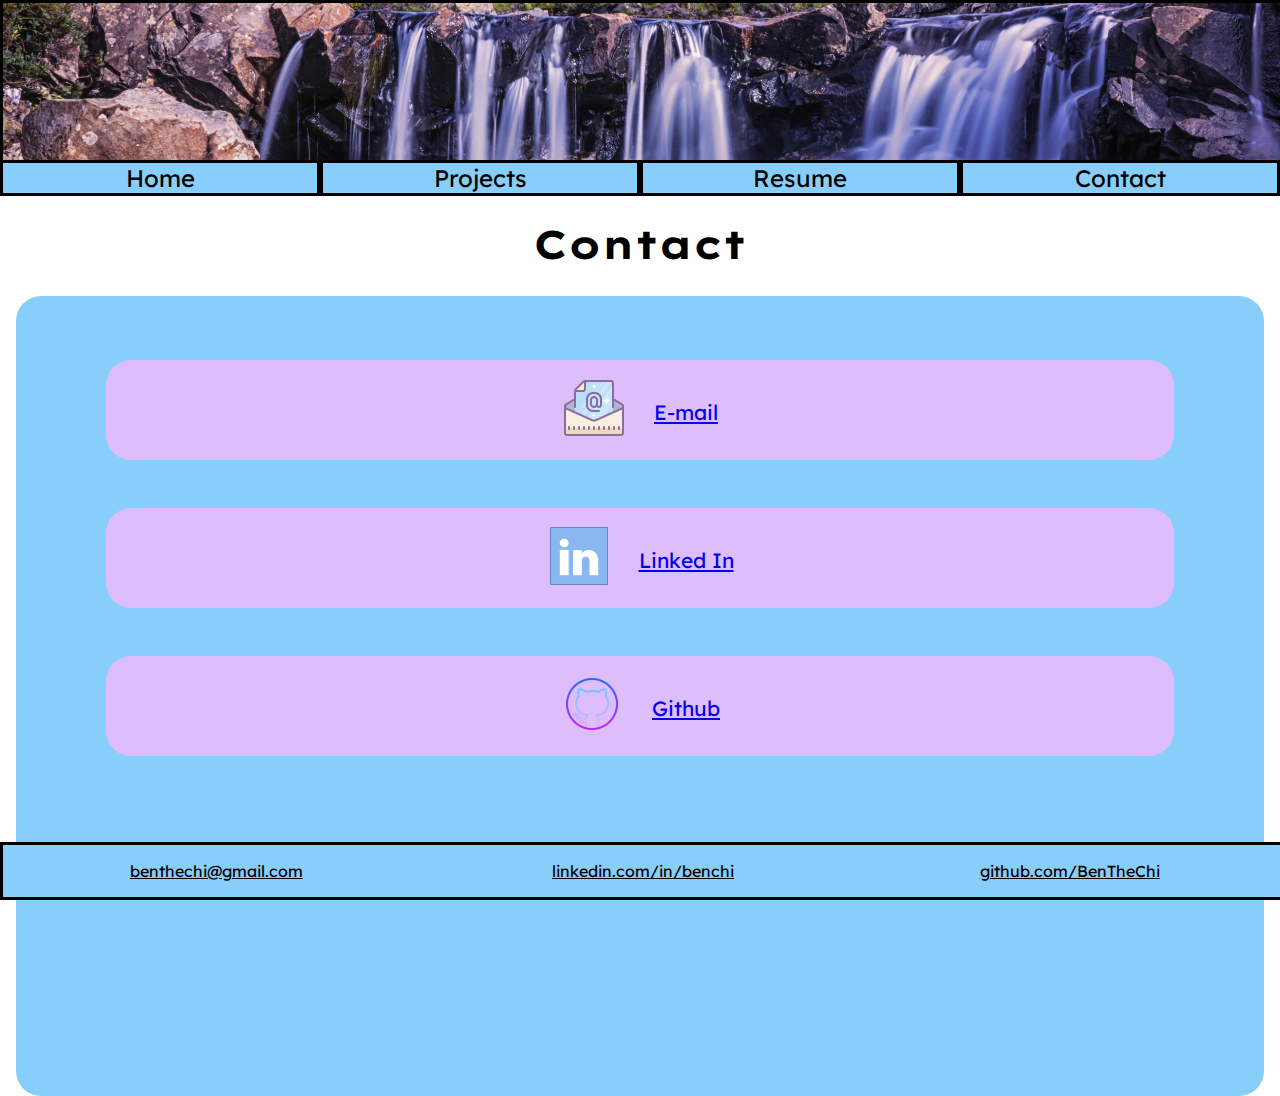
==== contact.html @ 99ea2d4d "Initial commit" ====
<!DOCTYPE html>
<html lang="en">
<head>
    <meta charset="UTF-8">
    <meta name="viewport" content="width=device-width, initial-scale=1.0">
    <meta http-equiv="X-UA-Compatible" content="ie=edge">
    <meta name="description" content="Ben Chi's Programming Portfolio">
    <meta name="author" content="Ben Chi">
    <link href="https://fonts.googleapis.com/css?family=Lexend+Deca|Lexend+Giga&display=swap" rel="stylesheet">    <link href="main.css" rel="stylesheet" type="text/css"/>
    <title>Contact</title>
</head>
<body>
    <header>
    </header>
    <nav>
        <a href="/">Home</a>
        <a href="/projects.html">Projects</a>
        <a href="/resume.html">Resume</a>
        <a href="/contact.html">Contact</a>
    </nav>
    <main>
        <h1 class="title">Contact</h1>
        <article>
            <div class="contact__container"> 
                <section class="contact">
                    <img src="/img/email.png" alt="email">
                    <a href="benthechi@gmail.com">E-mail</a>
                </section>
                <section class="contact">
                    <img src="/img/linkedin.png" alt="linkedin">
                    <a href="https://www.linkedin.com/in/benchi/">Linked In</a>
                </section>
                <section class="contact">
                    <img src="/img/github.png" alt="github">
                    <a href="https://github.com/BenTheChi">Github</a>
                </section>
            </div>
        </article>
        <footer>
            <a href="benthechi@gmail.com">benthechi@gmail.com</a>
            <a href="https://www.linkedin.com/in/benchi/">linkedin.com/in/benchi</a>
            <a href="https://github.com/BenTheChi">github.com/BenTheChi</a>
        </footer>
    </main>
</body>
</html>
---- main.css ----
html,body{
    margin: 0;
    height: 100vh;
    font-family: 'Lexend Deca', sans-serif;
    padding-top: 6rem;
}

header {
    position: fixed;
    top: 0;
    background-image: url(img/landscape.jpg);
    width: 100%;
    height: 10rem;
    background-size: 100%;
    background-repeat: no-repeat;
    background-position: 50% 60%;
    z-index: 2;
    border: 3px solid black;
}

nav{
    background-color: lightskyblue;
    position: fixed;
    top: 10rem;
    display: flex;
    flex-wrap: wrap;
    padding: 0;
    width: 100%;
    z-index: 2;
}

nav a{
    text-align: center;
    flex: 1;
    min-width: 5rem;
    border: 3px solid black;
    text-decoration: none;
    color: black;
    font-size: 1.5rem;
}

nav a:hover{
    background-color: #ddbdfc;
}

main{
    text-align: center;
    margin-bottom: 5rem;
}

footer{
    border: 3px solid black;
    position: fixed;
    bottom: 0;
    display: flex;
    flex-wrap: wrap;
    background-color: lightskyblue;
    width: 100%;
}

footer a{
    margin: 1rem;
    text-align: center;
    flex: 1;
    min-width: 10rem;
    color: black;
    font-size: 1rem;
}

p{
    padding-left: 1rem;
    text-align: left;
    margin: 1rem;
    width: 75%;
    font-size: 1.5rem;
    display: inline-block;
}

article{
    background-color: lightskyblue;
    padding: 1rem 7%;
    margin: 1rem;
    border-radius: 25px;
}

section{
    background-color: #ddbdfc;
    text-align: center;
    margin: 2rem auto;
    border-radius: 25px;
    padding: 1rem;
}

ul{
    margin: auto;
    /* min-width: 15rem; */
}

li{
    text-align: left;
}

h1, h2, h3{
    font-family: 'Lexend Giga', sans-serif;
}

.title{
    font-size: 2.5rem;
}

.project__description a {
    width: 50%;
}

.project__description{
    text-align: left;
    font-size: 1rem;
    display: flex;
    margin-top: 1.5rem;
}

.project__description ul{
    width: 100%;
    margin: 0;
    padding-left: 3rem;
}

.project__description .project__title{
    margin-top: 0;
}

.portrait{
    width: 30%;
}

.project__image{
    width: 100%;
}

.image__container{
    margin: 0 2rem;
    width: 80%;
    height: 20%;
    text-align: center;
}

.image__holder__container{
    position: relative;
    width: 100%;
    padding-bottom: 59%;
    float: left;
    height: 0;
}

.image__holder{
    height: 100%;
    width: 100%;
    background-color: lightgray;
    position: absolute;
    left: 0;
}

.text__holder{
    font-weight: bold;
    margin: 20% 0%;
}

.image__links{
    margin: 0 2rem;
}

.project__title{
    text-align: center;
    font-size: 1.6rem;
    text-decoration: underline;
    margin-top: 0;
}

.project__entry{
    clear: both;
}

.skills__container{
    display: flex;
    align-items: flex-start;
    flex-wrap: wrap;
}

.section__container{
    margin: 0 auto;
    width: 65%;
    font-size: 1rem;
}

.section__title{
    font-size: 1.4rem;
    margin: .5rem 0;
}

.section__subtitle{
    font-size: 1.1rem;
    margin-top: 0;
}

.contact__container{
    height: 80vh;
}

.contact{
    margin: 3rem 0;
}

.contact a{
    font-size: 1.3rem;
    vertical-align: 20px;
    margin-left: 1.5rem;
}

.tooltip{
    font-size: 1rem;
}

.tooltiptext{
    display: none;
    margin-bottom: 1rem;
    position: relative;
    z-index: 1;
    bottom: 110%;
    font-size: .8rem;
}

.tooltip:hover + .tooltiptext {
    display: block;
  }

.stack__text{
    font-weight: bold;
}

.strong{
    width: 30%;
    background-color: #55ff00;
    padding: .7rem;
    border-radius: 25px;
}

.proficent{
    width: 30%;
    background-color: #a1fc74;
    padding: .7rem;
    border-radius: 25px;
}

.familiar{
    width: 30%;
    background-color: #d8ffc4;
    border-radius: 25px;
}
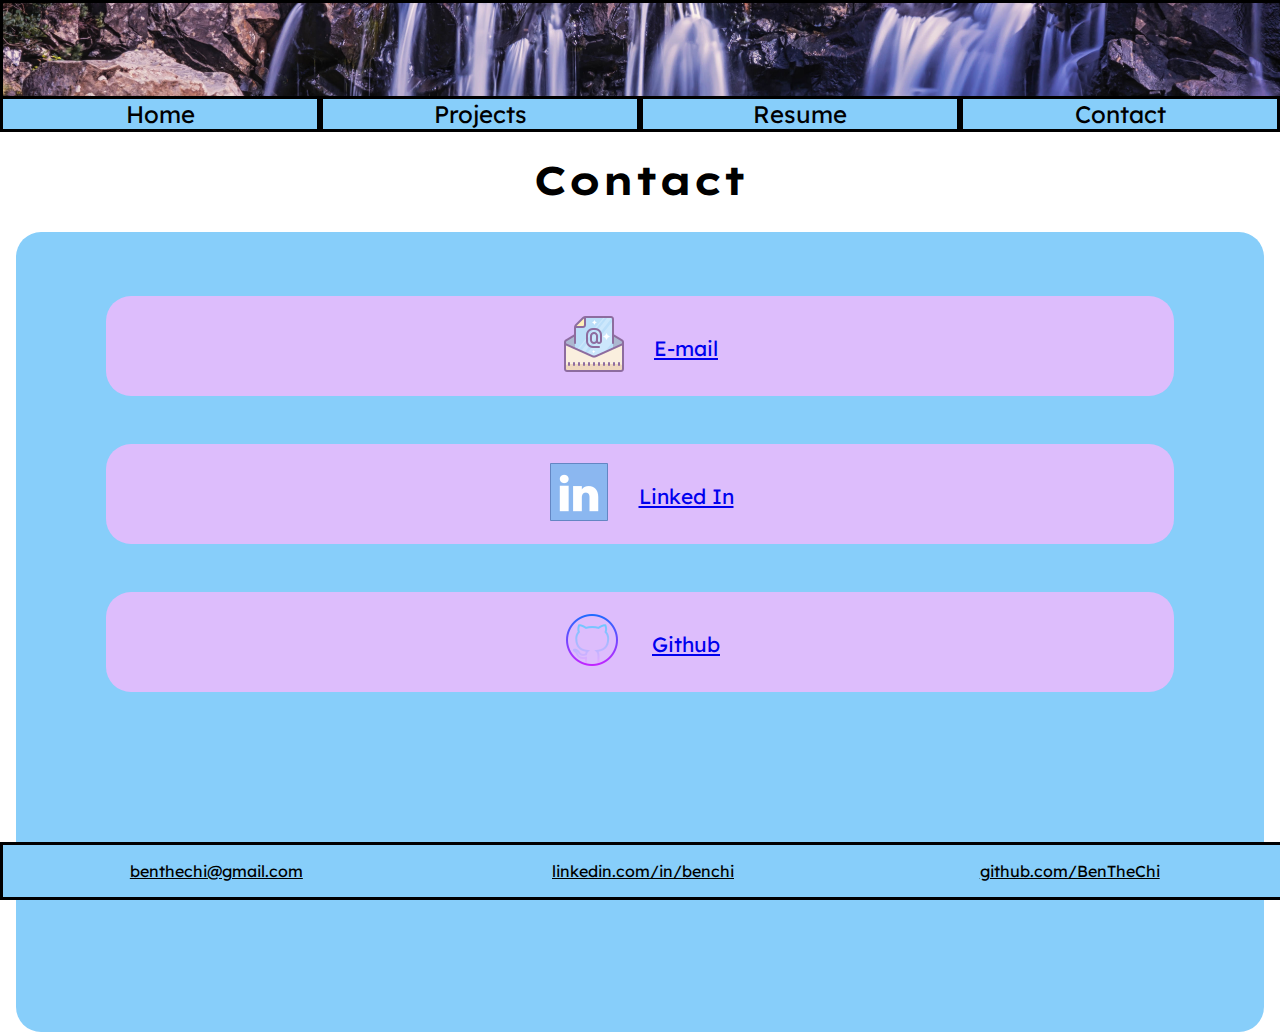
==== commit dca64501: "Fixed email links" ====
--- a/contact.html
+++ b/contact.html
@@ -24,7 +24,7 @@
             <div class="contact__container"> 
                 <section class="contact">
                     <img src="/img/email.png" alt="email">
-                    <a href="benthechi@gmail.com">E-mail</a>
+                    <a href="mailto:benthechi@gmail.com">E-mail</a>
                 </section>
                 <section class="contact">
                     <img src="/img/linkedin.png" alt="linkedin">
@@ -37,7 +37,7 @@
             </div>
         </article>
         <footer>
-            <a href="benthechi@gmail.com">benthechi@gmail.com</a>
+            <a href="mailto:benthechi@gmail.com">benthechi@gmail.com</a>
             <a href="https://www.linkedin.com/in/benchi/">linkedin.com/in/benchi</a>
             <a href="https://github.com/BenTheChi">github.com/BenTheChi</a>
         </footer>
--- a/main.css
+++ b/main.css
@@ -2,7 +2,7 @@
     margin: 0;
     height: 100vh;
     font-family: 'Lexend Deca', sans-serif;
-    padding-top: 6rem;
+    padding-top: 4rem;
 }
 
 header {
@@ -10,7 +10,7 @@
     top: 0;
     background-image: url(img/landscape.jpg);
     width: 100%;
-    height: 10rem;
+    height: 6rem;
     background-size: 100%;
     background-repeat: no-repeat;
     background-position: 50% 60%;
@@ -21,7 +21,7 @@
 nav{
     background-color: lightskyblue;
     position: fixed;
-    top: 10rem;
+    top: 6rem;
     display: flex;
     flex-wrap: wrap;
     padding: 0;
@@ -65,6 +65,17 @@
     min-width: 10rem;
     color: black;
     font-size: 1rem;
+}
+
+button {
+    font-family: 'Lexend Deca', sans-serif;
+    font-size: 1.4rem;
+    width: 50%;
+    border-radius: 25px;
+}
+
+button:focus {
+    outline: none;
 }
 
 p{
@@ -93,7 +104,6 @@
 
 ul{
     margin: auto;
-    /* min-width: 15rem; */
 }
 
 li{
@@ -108,6 +118,11 @@
     font-size: 2.5rem;
 }
 
+.portrait{
+    width: 25%;
+    margin: auto;
+}
+
 .project__description a {
     width: 50%;
 }
@@ -127,10 +142,6 @@
 
 .project__description .project__title{
     margin-top: 0;
-}
-
-.portrait{
-    width: 30%;
 }
 
 .project__image{
